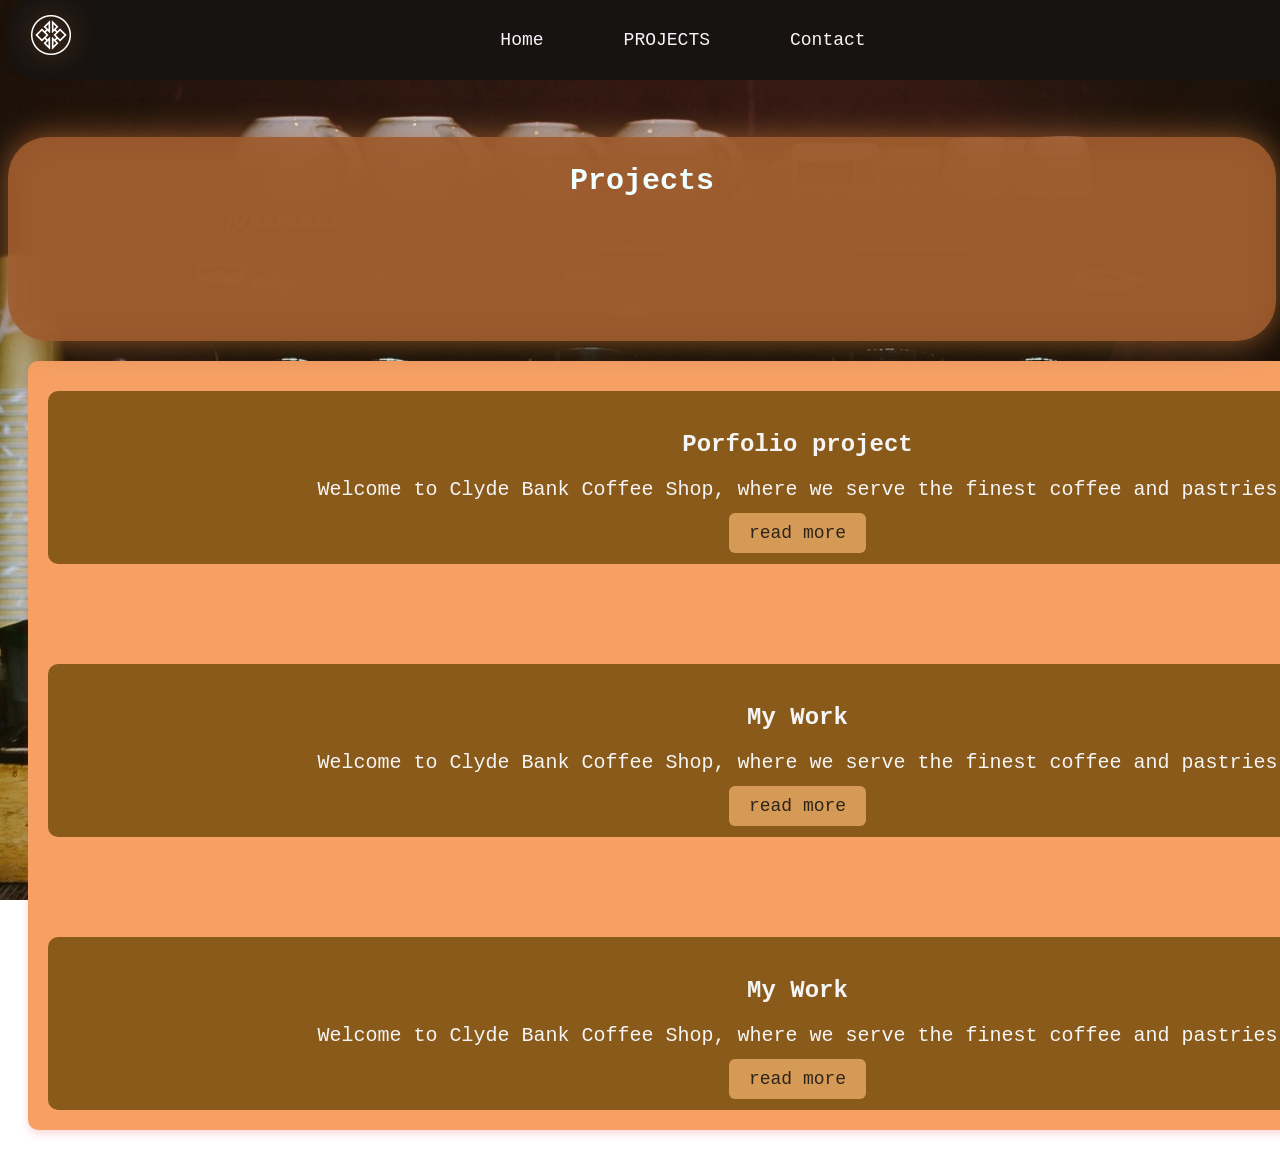
==== AboutUs.html @ e001871a "main" ====
<!Doctype html>
<html lang="en">

<head>
<meta charset ="utf-8 ">
<title>Projects</title>
<link rel = "stylesheet" href = "AboutUs.css">
<meta name ="viewport" content="width=device-width, initial-scale=1.0">
</head>
<body>

<div class ="container">

    <nav>
        <ul>
            <li><a href="Index.html">Home</a></li>            
            <li><a href="AboutUs.html">PROJECTS</a></li>               
            <li><a href="Contact.html">Contact</a></li>         
        </ul>
    </nav>
</div>

<a href="Index.html"><img src="images/logo.png" class="logo" alt="Clyde Bank Coffee Shop logo"></a>

<section class="right-side">
    
<h1>Projects</h1>


</section>
<article class ="card-1">
<div class ="content-card">
    <h2 class="card-heading">Porfolio project</h2>
    <p class="card-text">Welcome to Clyde Bank Coffee Shop, where we serve the finest coffee and pastries</p>
    <a href="#" class="card-btn">read more</a>
</div>
<div class ="content-card">
    <h2 class="card-heading">My Work</h2>
    <p class="card-text">Welcome to Clyde Bank Coffee Shop, where we serve the finest coffee and pastries</p>
    <a href="#" class="card-btn">read more</a>
</div>
<div class ="content-card">
    <h2 class="card-heading">My Work</h2>
    <p class="card-text">Welcome to Clyde Bank Coffee Shop, where we serve the finest coffee and pastries</p>
    <a href="#" class="card-btn">read more</a>
</div>
</article>



































































































</body>
</html>
---- AboutUs.css ----
:root {
    --coffee-dark: #171311;
    --coffee-dark-gray: #2b2826;
    --coffee-panel: rgba(23, 19, 17, 0.88);
    --coffee-light: #fff8ed;
    --coffee-muted: #dcc1a1;
    --coffee-accent-glow: #e1a45fde;
    --coffee-accent-dark: #9e5d2e;
    --content-width: 1100px;
}

body{
    background:url("images/background.jpg");
    background-size: cover;
    background-position: center;
    background-attachment: fixed;
    background-repeat: no-repeat;
    font-family: 'Courier New', Courier, monospace;
    font-size: 20px;   
}

.container {
    color: rgb(245, 241, 241);
    background-color: var(--coffee-dark);
    position: relative;
    top: 9px;
    padding-top: 13px;
    padding-bottom: 13px;
    padding-left: 23px;
    height: 30px;
    width: 100%;
    padding-bottom: 40px;
    padding-right: 23px;
    margin-top: -20px;
    text-align: center;
    list-style: none;
    text-decoration: none;
    border-radius: 30px;

}

a{
    color: rgb(252, 240, 250);
    text-decoration-line: none;
    justify-content: center;
    font-size: large;
}

a:hover{
    color:var(--coffee-accent-dark);
    filter: drop-shadow(1px 0 26px var(--coffee-accent-dark));
}

li{
    display: flex;
    justify-content: center;
    padding: 0;
    margin: 0;
    text-decoration: none;
}

ul{
    display: flex;
    justify-content: center;
    list-style: none;
    text-decoration: none;
    gap: 80px ;
}

/*right side customization for the welcome message*/
.right-side{
   background-color: color-mix(in srgb, var(--coffee-accent-dark), transparent 10% );
   border-radius: 40px;
   padding:2px;
   margin-top: 20px;
   margin-right: 10px;
   right:-10px;
   top: 0;
   z-index: 3;
   text-align: center;
   justify-content: center;
   align-items: center;
   color: azure;
   font-family: 'Courier New', Courier, monospace;
   font-size: 20px;
   top: 100px;
   filter: drop-shadow(0 0 16px var(--coffee-accent-dark));
   height: 200px;
   width: 100%;
   
   
}




.logo{
    position: relative;
    top: -56px;
    padding-top: -19px;
    padding-left: 23px;
    text-shadow: 23px 23px 1px black;
    filter: drop-shadow(0 0 16px var(--coffee-accent-dark));

  
}

/*card content styling*/
.card-1{
    display: grid;
    grid-template-columns: 2fr; /* Forces a single column layout */
    gap: 90px;  
    flex-direction: row; 
    width: 100%; 
    background-color:#f6a064;
    align-items: center;
    filter: drop-shadow(0 0 16px var(--coffee-accent-dark),transparent 20%);
    justify-content: center;
    transition: transform 0.3s ease-in-out, box-shadow 0.3s ease-in-out;
    font-family: 'Courier New', Courier, monospace;
    border-radius: 10px;
    box-shadow: 0 4px 8px rgba(234, 74, 74, 0.2);
    padding: 20px;
    margin: 20px;
    width: 1499px;
}
.content-card{
    background-color: rgb(138, 90, 27);
    border-radius: 10px;
    color: whitesmoke;
    padding: 20px;
    margin-top: 10px;
    text-align: center;
    filter: drop-shadow(0 0 16px var(--coffee-dark)transparent 40%);
    float: left;
                /* Spacing between the rows */
}

/*** Add a hover effect to the card */
.card-1:hover {
    transform: translateY(-5px);
    box-shadow: 0 8px 16px rgb(154, 108, 0);
}

/* Style the heading and text inside the card */
.card-heading {
    font-size: 24px;
    font-family: 'Courier New', Courier, monospace;
    margin-bottom: 10px;
}
.card-btn {
    background-color: var(--coffee-accent-glow);
    color: var(--coffee-panel);
    border: none;
    padding: 10px 20px;
    border-radius: 6px;
    cursor: pointer;
    transition: background-color 0.3s ease-in-out;
}
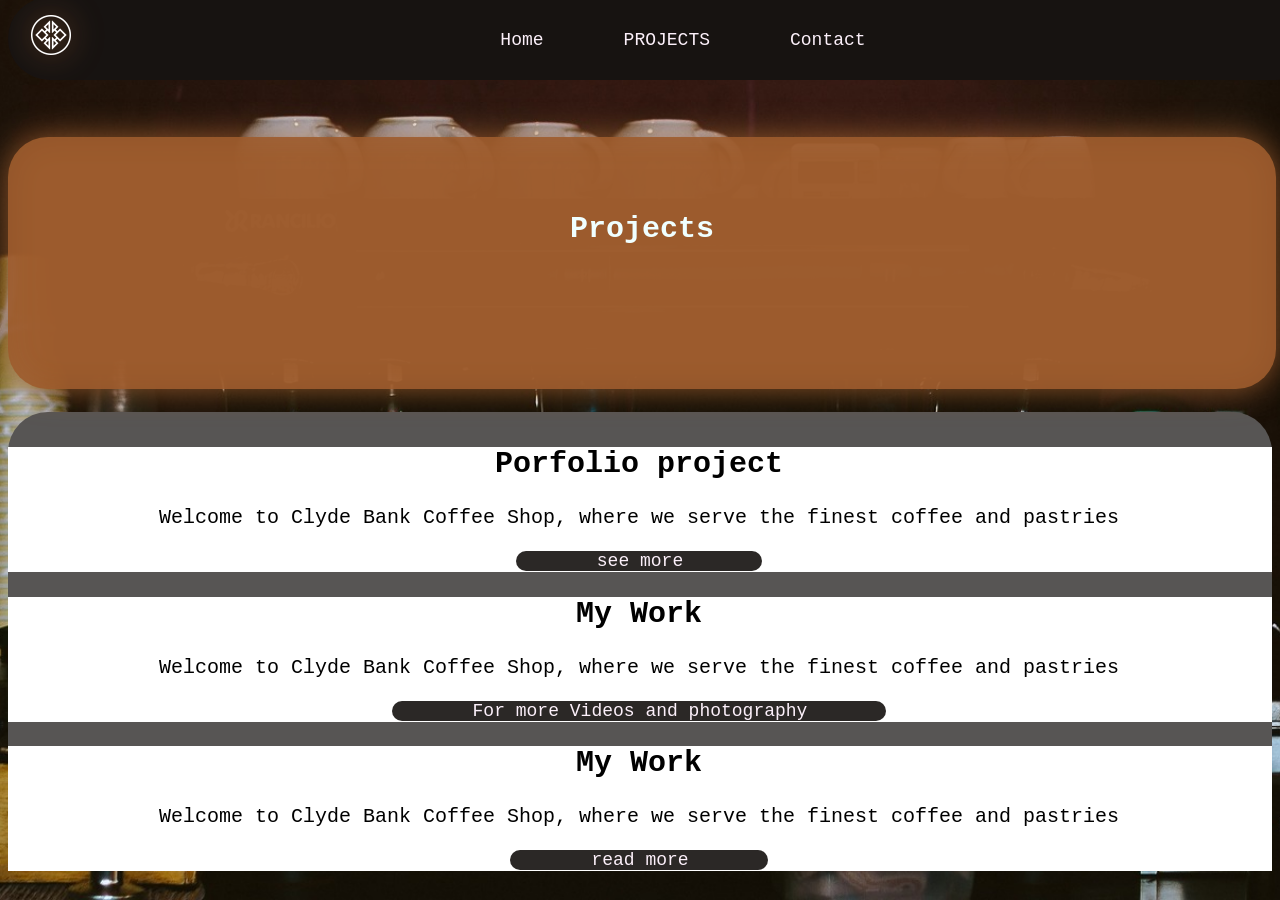
==== commit e22bcd1a: "main" ====
--- a/AboutUs.html
+++ b/AboutUs.html
@@ -28,18 +28,18 @@
 
 
 </section>
-<article class ="card-1">
-<div class ="content-card">
+<article class ="card-container">
+<div class="card-1">
     <h2 class="card-heading">Porfolio project</h2>
     <p class="card-text">Welcome to Clyde Bank Coffee Shop, where we serve the finest coffee and pastries</p>
-    <a href="#" class="card-btn">read more</a>
+    <a href="#" class="card-btn">see more</a>
 </div>
-<div class ="content-card">
+<div class = "card-2">
     <h2 class="card-heading">My Work</h2>
     <p class="card-text">Welcome to Clyde Bank Coffee Shop, where we serve the finest coffee and pastries</p>
-    <a href="#" class="card-btn">read more</a>
+    <a href="#" class="card-btn"> For more Videos and photography</a>
 </div>
-<div class ="content-card">
+<div class =" card-3">
     <h2 class="card-heading">My Work</h2>
     <p class="card-text">Welcome to Clyde Bank Coffee Shop, where we serve the finest coffee and pastries</p>
     <a href="#" class="card-btn">read more</a>
--- a/AboutUs.css
+++ b/AboutUs.css
@@ -6,6 +6,7 @@
     --coffee-muted: #dcc1a1;
     --coffee-accent-glow: #e1a45fde;
     --coffee-accent-dark: #9e5d2e;
+    --coffee-accent-red: rgb(250, 2, 2);
     --content-width: 1100px;
 }
 
@@ -35,7 +36,7 @@
     text-align: center;
     list-style: none;
     text-decoration: none;
-    border-radius: 30px;
+    border-radius: 50px;
 
 }
 
@@ -47,8 +48,10 @@
 }
 
 a:hover{
-    color:var(--coffee-accent-dark);
+    color:var(--coffee-accent-red);
     filter: drop-shadow(1px 0 26px var(--coffee-accent-dark));
+ 
+    
 }
 
 li{
@@ -81,11 +84,13 @@
    justify-content: center;
    align-items: center;
    color: azure;
+   padding-top: 50px;
    font-family: 'Courier New', Courier, monospace;
    font-size: 20px;
    top: 100px;
    filter: drop-shadow(0 0 16px var(--coffee-accent-dark));
    height: 200px;
+   gap: 60px;
    width: 100%;
    
    
@@ -106,205 +111,194 @@
 }
 
 /*card content styling*/
+
+.card-container{
+    background-color: #575554;
+    text-align: center;
+    justify-content: center;
+    align-items: center;
+    padding: auto;
+    margin: 0;
+    margin-top: 23px;
+    gap: 70px;
+    border-radius: 40px;
+    padding-top: 10px ;
+    height: 100%;
+}
+
+
+
+/*make the cards for each individual page */
 .card-1{
-    display: grid;
-    grid-template-columns: 2fr; /* Forces a single column layout */
-    gap: 90px;  
-    flex-direction: row; 
-    width: 100%; 
-    background-color:#f6a064;
-    align-items: center;
-    filter: drop-shadow(0 0 16px var(--coffee-accent-dark),transparent 20%);
-    justify-content: center;
-    transition: transform 0.3s ease-in-out, box-shadow 0.3s ease-in-out;
-    font-family: 'Courier New', Courier, monospace;
-    border-radius: 10px;
-    box-shadow: 0 4px 8px rgba(234, 74, 74, 0.2);
-    padding: 20px;
-    margin: 20px;
-    width: 1499px;
-}
-.content-card{
-    background-color: rgb(138, 90, 27);
-    border-radius: 10px;
-    color: whitesmoke;
-    padding: 20px;
-    margin-top: 10px;
-    text-align: center;
-    filter: drop-shadow(0 0 16px var(--coffee-dark)transparent 40%);
-    float: left;
-                /* Spacing between the rows */
-}
-
-/*** Add a hover effect to the card */
-.card-1:hover {
-    transform: translateY(-5px);
-    box-shadow: 0 8px 16px rgb(154, 108, 0);
-}
-
-/* Style the heading and text inside the card */
-.card-heading {
-    font-size: 24px;
-    font-family: 'Courier New', Courier, monospace;
-    margin-bottom: 10px;
-}
-.card-btn {
-    background-color: var(--coffee-accent-glow);
-    color: var(--coffee-panel);
-    border: none;
-    padding: 10px 20px;
-    border-radius: 6px;
-    cursor: pointer;
-    transition: background-color 0.3s ease-in-out;
-}
-
-
-
-
-
-
-
-
-
-
-
-
-
-
-
-
-
-
-
-
-
-
-
-
-
-
-
-
-
-
-
-
-
-
-
-
-
-
-
-
-
-
-
-
-
-
-
-
-
-
-
-
-
-
-
-
-
-
-
-
-
-
-
-
-
-
-
-
-
-
-
-
-
-
-
-
-
-
-
-
-
-
-
-
-
-
-
-
-
-
-
-
-
-
-
-
-
-
-
-
-
-
-
-
-
-
-
-
-
-
-
-
-
-
-
-
-
-
-
-
-
-
-
-
-
-
-
-
-
-
-
-
-
-
-
-
-
-
-
-
-
-
-
-
-
-
-
-
-
-
-
+    /*this is to edit the background of each individual card */
+    background-color: white;
+    padding: 0;
+    
+    padding-right: 81px;
+    padding-left: 79px;
+    height: 100%;
+    /*and this part of the each card is for the glow for border radius of the each card*/
+    
+
+
+
+}
+
+
+.card-2{
+    background-color: white;
+    padding: 0;
+    padding-right: 81px;
+    padding-left: 79px;
+    height: 100%;
+}
+
+.card-3{
+    background-color: white;
+    padding: 0;
+    padding-right: 81px;
+    padding-left: 79px;
+    height: 100%;
+}
+/*making the customized buttons for the links*/
+.card-btn{
+    background-color: #2b2826;
+    padding: 0;
+    padding-left: 81px; 
+    padding-right:79px;
+    border-radius: 40px;
+}
+
+
+
+
+
+
+
+
+
+
+
+
+
+
+
+
+
+
+
+
+
+
+
+
+
+
+
+
+
+
+
+
+
+
+
+
+
+
+
+
+
+
+
+
+
+
+
+
+
+
+
+
+
+
+
+
+
+
+
+
+
+
+
+
+
+
+
+
+
+
+
+
+
+
+
+
+
+
+
+
+
+
+
+
+
+
+
+
+
+
+
+
+
+
+
+
+
+
+
+
+
+
+
+
+
+
+
+
+
+
+
+
+
+
+
+
+
+
+
+
+
+
+
+
+
+
+
+
+
+
+
+
+
+
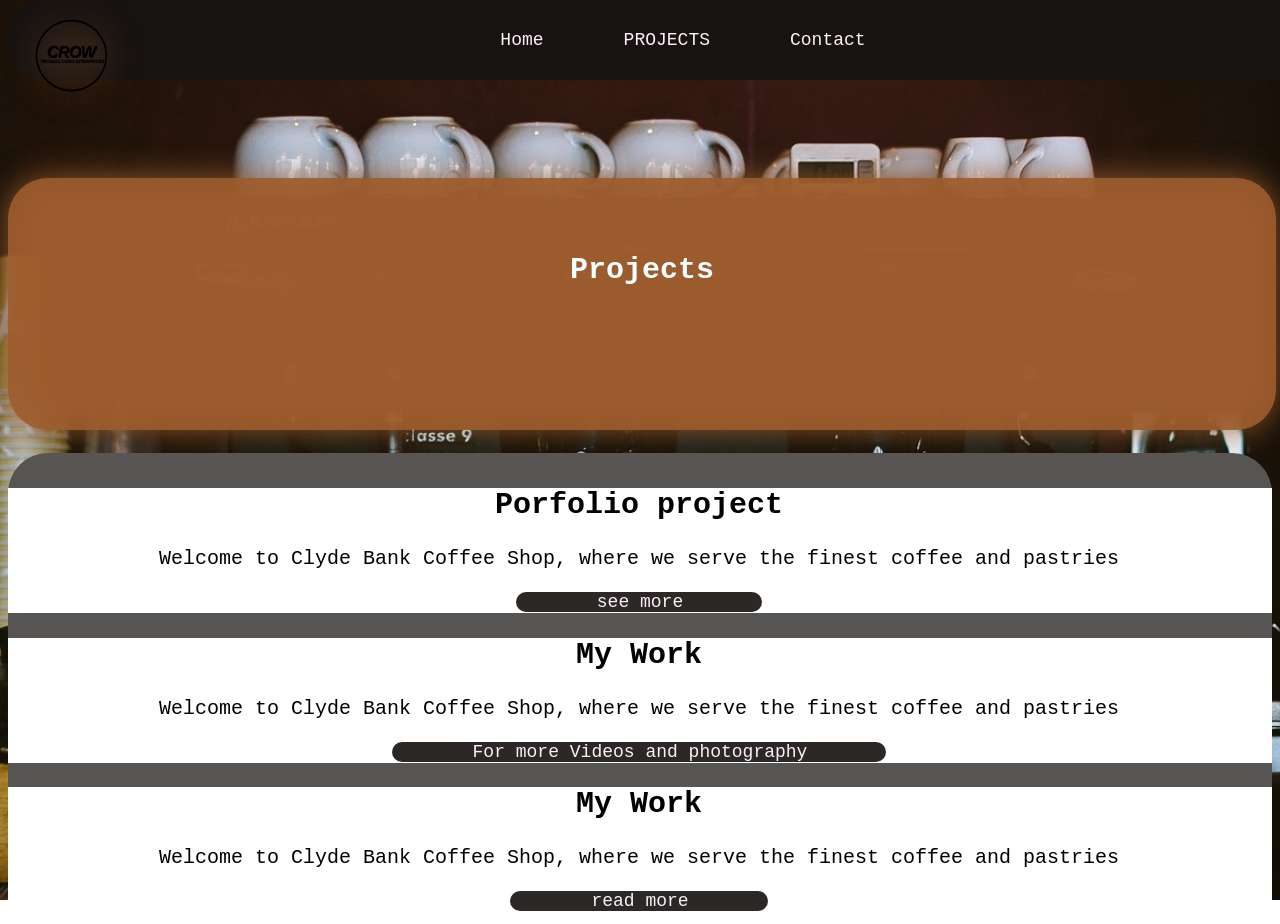
==== commit b0579d42: "all processed" ====
--- a/AboutUs.html
+++ b/AboutUs.html
@@ -3,6 +3,7 @@
 
 <head>
 <meta charset ="utf-8 ">
+<link rel="icon" type="image/x-icon" href="images/Untitled - September 06, 2026 at 23.56.02.jpeg">
 <title>Projects</title>
 <link rel = "stylesheet" href = "AboutUs.css">
 <meta name ="viewport" content="width=device-width, initial-scale=1.0">
@@ -20,7 +21,7 @@
     </nav>
 </div>
 
-<a href="Index.html"><img src="images/logo.png" class="logo" alt="Clyde Bank Coffee Shop logo"></a>
+<a href="Index.html"><img src="images/9ra2d01(1).svg" class="logo" alt="Clyde Bank Coffee Shop logo"></a>
 
 <section class="right-side">
     
--- a/AboutUs.css
+++ b/AboutUs.css
@@ -49,7 +49,7 @@
 
 a:hover{
     color:var(--coffee-accent-red);
-    filter: drop-shadow(1px 0 26px var(--coffee-accent-dark));
+    filter: brightness(100%)(1px 0 26px var(--coffee-accent-dark));
  
     
 }
@@ -103,9 +103,11 @@
     position: relative;
     top: -56px;
     padding-top: -19px;
+    width: 81px;
+    height: 81px;
     padding-left: 23px;
     text-shadow: 23px 23px 1px black;
-    filter: drop-shadow(0 0 16px var(--coffee-accent-dark));
+    filter: brightness(100%) drop-shadow(0 0 16px var(--coffee-accent-dark));
 
   
 }
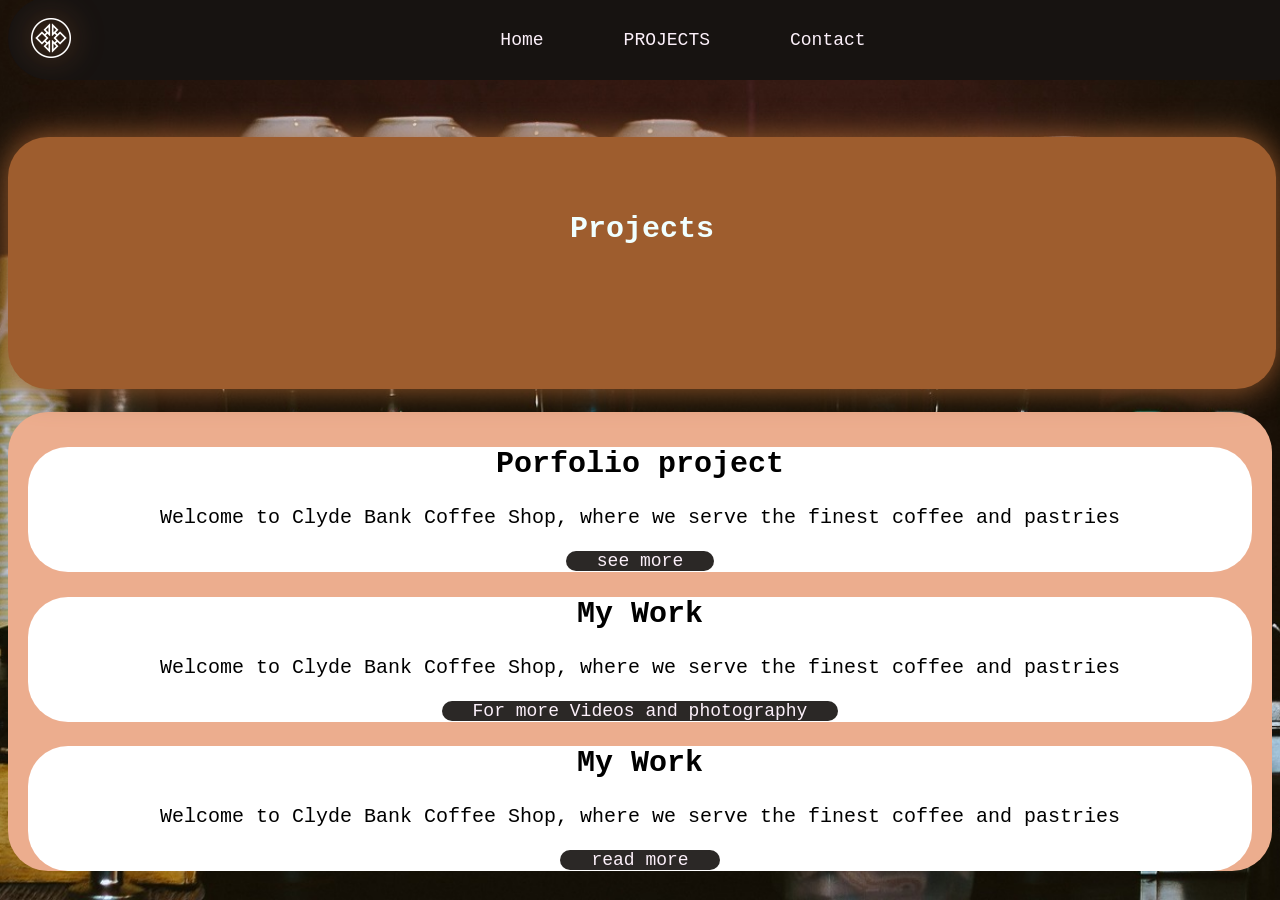
==== commit ef43e59d: "all" ====
--- a/AboutUs.html
+++ b/AboutUs.html
@@ -3,7 +3,7 @@
 
 <head>
 <meta charset ="utf-8 ">
-<link rel="icon" type="image/x-icon" href="images/Untitled - September 06, 2026 at 23.56.02.jpeg">
+<link rel="icon" type="image/x-icon" href="images/logo.png">
 <title>Projects</title>
 <link rel = "stylesheet" href = "AboutUs.css">
 <meta name ="viewport" content="width=device-width, initial-scale=1.0">
@@ -21,7 +21,7 @@
     </nav>
 </div>
 
-<a href="Index.html"><img src="images/9ra2d01(1).svg" class="logo" alt="Clyde Bank Coffee Shop logo"></a>
+<a href="Index.html"><img src="images/logo.png" class="logo" alt="Clyde Bank Coffee Shop logo"></a>
 
 <section class="right-side">
     
--- a/AboutUs.css
+++ b/AboutUs.css
@@ -11,7 +11,7 @@
 }
 
 body{
-    background:url("images/background.jpg");
+    background: url("images/background.jpg");
     background-size: cover;
     background-position: center;
     background-attachment: fixed;
@@ -72,7 +72,7 @@
 
 /*right side customization for the welcome message*/
 .right-side{
-   background-color: color-mix(in srgb, var(--coffee-accent-dark), transparent 10% );
+   background-color: var(--coffee-accent-dark);
    border-radius: 40px;
    padding:2px;
    margin-top: 20px;
@@ -101,10 +101,8 @@
 
 .logo{
     position: relative;
-    top: -56px;
+    top: -53px;
     padding-top: -19px;
-    width: 81px;
-    height: 81px;
     padding-left: 23px;
     text-shadow: 23px 23px 1px black;
     filter: brightness(100%) drop-shadow(0 0 16px var(--coffee-accent-dark));
@@ -115,7 +113,8 @@
 /*card content styling*/
 
 .card-container{
-    background-color: #575554;
+    background-color: #ecad8e;
+    background-size: linear-gradient(to right, #ecad8e, #f5e0d3);
     text-align: center;
     justify-content: center;
     align-items: center;
@@ -135,10 +134,12 @@
     /*this is to edit the background of each individual card */
     background-color: white;
     padding: 0;
-    
-    padding-right: 81px;
-    padding-left: 79px;
+    padding-right: 31px;
+    padding-left: 31px;
     height: 100%;
+    border-radius: 40px;
+    margin-left: 20px;
+    margin-right: 20px;
     /*and this part of the each card is for the glow for border radius of the each card*/
     
 
@@ -150,157 +151,163 @@
 .card-2{
     background-color: white;
     padding: 0;
-    padding-right: 81px;
-    padding-left: 79px;
+    padding-right: 31px;
+    padding-left: 31px;
+    margin-left: 20px;
+    margin-right: 20px;
     height: 100%;
+    border-radius: 40px;
 }
 
 .card-3{
     background-color: white;
     padding: 0;
-    padding-right: 81px;
-    padding-left: 79px;
+    padding-right: 31px;
+    padding-left: 31px;
+    margin-left: 20px;
+    margin-right: 20px;
     height: 100%;
+    border-radius: 40px;
 }
 /*making the customized buttons for the links*/
 .card-btn{
     background-color: #2b2826;
     padding: 0;
-    padding-left: 81px; 
-    padding-right:79px;
-    border-radius: 40px;
-}
-
-
-
-
-
-
-
-
-
-
-
-
-
-
-
-
-
-
-
-
-
-
-
-
-
-
-
-
-
-
-
-
-
-
-
-
-
-
-
-
-
-
-
-
-
-
-
-
-
-
-
-
-
-
-
-
-
-
-
-
-
-
-
-
-
-
-
-
-
-
-
-
-
-
-
-
-
-
-
-
-
-
-
-
-
-
-
-
-
-
-
-
-
-
-
-
-
-
-
-
-
-
-
-
-
-
-
-
-
-
-
-
-
-
-
-
-
-
-
-
-
-
-
-
-
-
-
-
-
-
-
-
-
-
+    padding-left: 31px; 
+    padding-right:31px;
+    border-radius: 40px;
+}
+
+
+
+
+
+
+
+
+
+
+
+
+
+
+
+
+
+
+
+
+
+
+
+
+
+
+
+
+
+
+
+
+
+
+
+
+
+
+
+
+
+
+
+
+
+
+
+
+
+
+
+
+
+
+
+
+
+
+
+
+
+
+
+
+
+
+
+
+
+
+
+
+
+
+
+
+
+
+
+
+
+
+
+
+
+
+
+
+
+
+
+
+
+
+
+
+
+
+
+
+
+
+
+
+
+
+
+
+
+
+
+
+
+
+
+
+
+
+
+
+
+
+
+
+
+
+
+
+
+
+
+
+
+
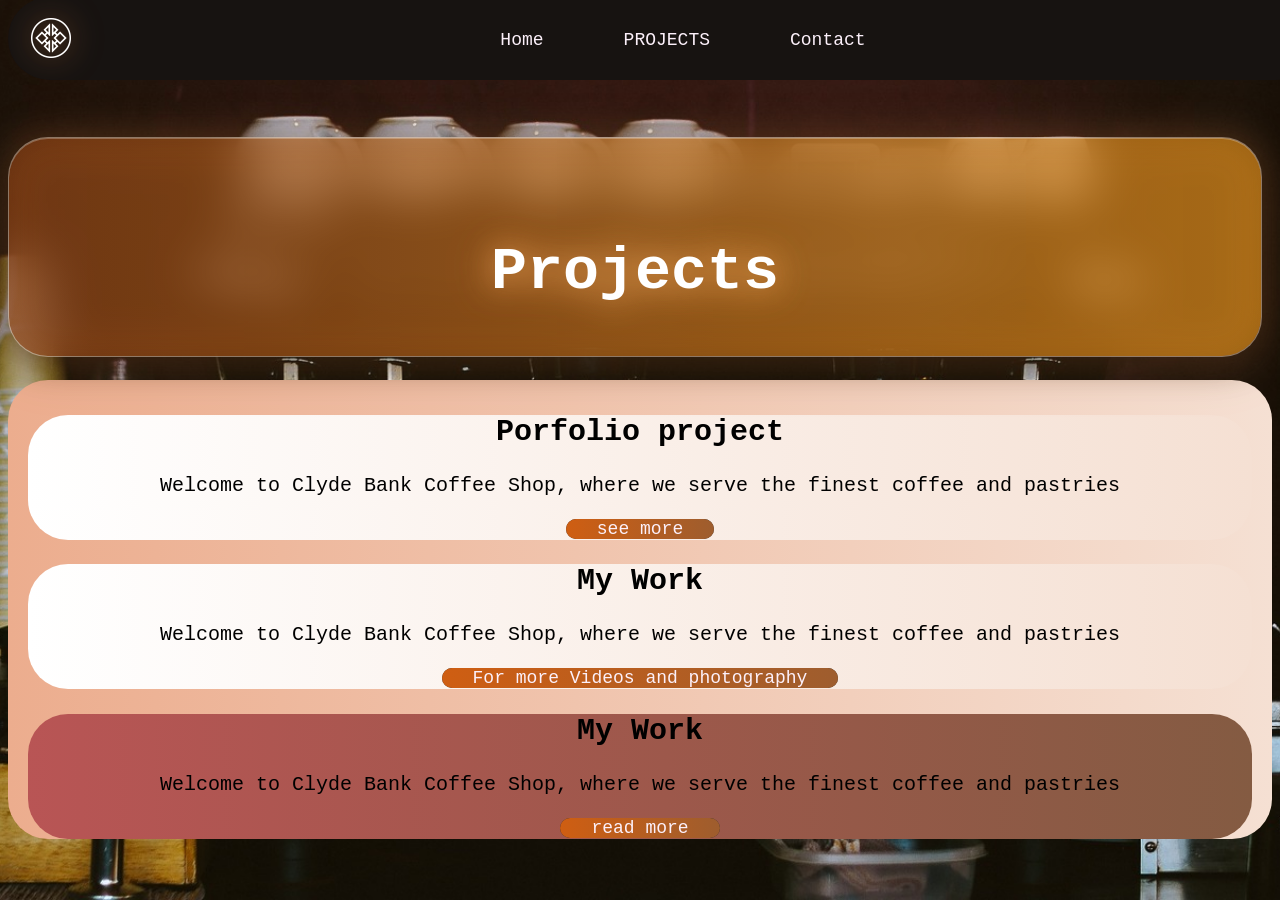
==== commit 2887daca: "miguel" ====
--- a/AboutUs.html
+++ b/AboutUs.html
@@ -25,7 +25,7 @@
 
 <section class="right-side">
     
-<h1>Projects</h1>
+<h1 class="card-heading-2">Projects</h1>
 
 
 </section>
--- a/AboutUs.css
+++ b/AboutUs.css
@@ -8,6 +8,17 @@
     --coffee-accent-dark: #9e5d2e;
     --coffee-accent-red: rgb(250, 2, 2);
     --content-width: 1100px;
+}
+
+@keyframes navFadeIn {
+    from {
+        opacity: 0;
+        transform: translateY(-8px);
+    }
+    to {
+        opacity: 1;
+        transform: translateY(0);
+    }
 }
 
 body{
@@ -37,7 +48,14 @@
     list-style: none;
     text-decoration: none;
     border-radius: 50px;
-
+    animation: navFadeIn 600ms ease-out both;
+
+}
+
+@media (prefers-reduced-motion: reduce) {
+    .container {
+        animation: none;
+    }
 }
 
 a{
@@ -70,30 +88,34 @@
     gap: 80px ;
 }
 
-/*right side customization for the welcome message*/
+/*right side customization for the welcome message - glass style*/
 .right-side{
-   background-color: var(--coffee-accent-dark);
+   position: relative;
+   display: flex;
+   flex-direction: column;
+   justify-content: center;
+   align-items: center;
+   gap: 12px;
+   box-sizing: border-box;
+   background-color: drop-shadow(0 0 16px var(--coffee-accent-dark));
+   background-image: linear-gradient(to right, rgba(144, 56, 5, 0.45), rgba(252, 161, 14, 0.482));
+   -webkit-backdrop-filter: blur(14px) saturate(160%);
+   backdrop-filter: blur(24px) saturate(16%);
+   -webkit-background-clip: padding-box;
+   background-clip: padding-box;
+   border: 1px solid rgba(255, 248, 237, 0.35);
    border-radius: 40px;
-   padding:2px;
-   margin-top: 20px;
-   margin-right: 10px;
-   right:-10px;
-   top: 0;
+   padding: 50px 20px 30px;
+   margin: 20px 10px 0 0;
+   width: auto;
+   min-height: 200px;
    z-index: 3;
    text-align: center;
-   justify-content: center;
-   align-items: center;
    color: azure;
-   padding-top: 50px;
    font-family: 'Courier New', Courier, monospace;
    font-size: 20px;
-   top: 100px;
-   filter: drop-shadow(0 0 16px var(--coffee-accent-dark));
-   height: 200px;
-   gap: 60px;
-   width: 100%;
-   
-   
+   box-shadow: 0 8px 32px rgba(0, 0, 0, 0.35), inset 0 1px 0 rgba(255, 255, 255, 0.25);
+   filter: brightness(100%) drop-shadow(0 0 16px var(--coffee-accent-dark));
 }
 
 
@@ -114,7 +136,7 @@
 
 .card-container{
     background-color: #ecad8e;
-    background-size: linear-gradient(to right, #ecad8e, #f5e0d3);
+    background-image: linear-gradient(to right, #ecad8e, #f5e0d3);
     text-align: center;
     justify-content: center;
     align-items: center;
@@ -133,6 +155,7 @@
 .card-1{
     /*this is to edit the background of each individual card */
     background-color: white;
+    background-image: linear-gradient(to right, #ffffff, #f5e0d3);
     padding: 0;
     padding-right: 31px;
     padding-left: 31px;
@@ -150,6 +173,7 @@
 
 .card-2{
     background-color: white;
+    background-image: linear-gradient(to right, #ffffff, #f5e0d3);
     padding: 0;
     padding-right: 31px;
     padding-left: 31px;
@@ -161,6 +185,7 @@
 
 .card-3{
     background-color: white;
+    background-image: linear-gradient(to right, #980707af, #845b42);
     padding: 0;
     padding-right: 31px;
     padding-left: 31px;
@@ -172,6 +197,7 @@
 /*making the customized buttons for the links*/
 .card-btn{
     background-color: #2b2826;
+    background-image: linear-gradient(to right, #cf5e12, var(--coffee-accent-dark));
     padding: 0;
     padding-left: 31px; 
     padding-right:31px;
@@ -185,129 +211,136 @@
 
 
 
-
-
-
-
-
-
-
-
-
-
-
-
-
-
-
-
-
-
-
-
-
-
-
-
-
-
-
-
-
-
-
-
-
-
-
-
-
-
-
-
-
-
-
-
-
-
-
-
-
-
-
-
-
-
-
-
-
-
-
-
-
-
-
-
-
-
-
-
-
-
-
-
-
-
-
-
-
-
-
-
-
-
-
-
-
-
-
-
-
-
-
-
-
-
-
-
-
-
-
-
-
-
-
-
-
-
-
-
-
-
-
-
-
-
-
-
-
-
-
-
-
-
-
-
-
-
+.card-heading-2{
+    font-size: 60px;
+    font-weight: bold;
+    border-radius: 40px;
+    color: white;
+    margin-bottom: 20px;
+    filter: drop-shadow(0 0 16px var(--coffee-accent-glow));
+}
+
+
+
+
+
+
+
+
+
+
+
+
+
+
+
+
+
+
+
+
+
+
+
+
+
+
+
+
+
+
+
+
+
+
+
+
+
+
+
+
+
+
+
+
+
+
+
+
+
+
+
+
+
+
+
+
+
+
+
+
+
+
+
+
+
+
+
+
+
+
+
+
+
+
+
+
+
+
+
+
+
+
+
+
+
+
+
+
+
+
+
+
+
+
+
+
+
+
+
+
+
+
+
+
+
+
+
+
+
+
+
+
+
+
+
+
+
+
+
+
+
+
+
+
+
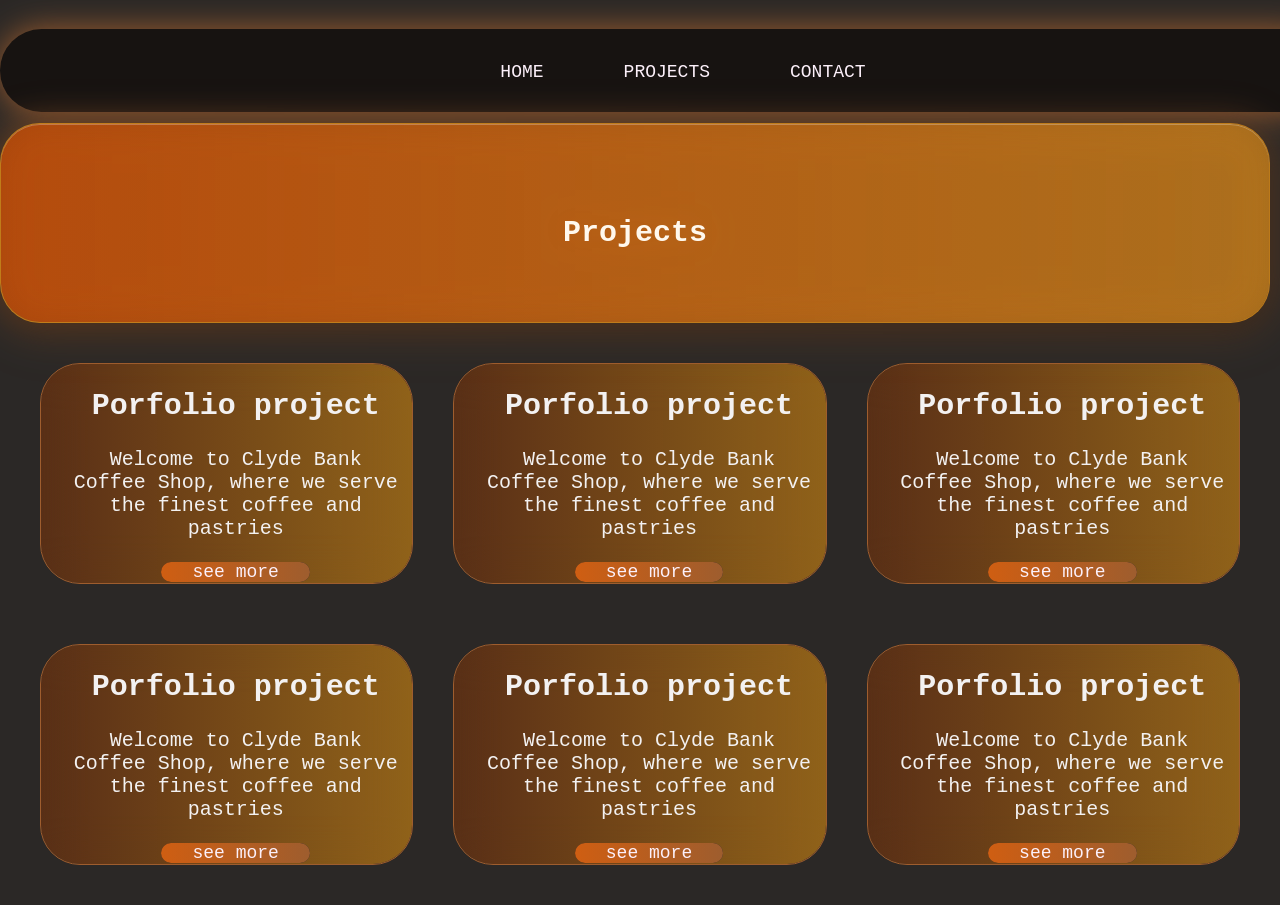
==== commit cefa210f: "main" ====
--- a/AboutUs.html
+++ b/AboutUs.html
@@ -14,36 +14,59 @@
 
     <nav>
         <ul>
-            <li><a href="Index.html">Home</a></li>            
+            <li><a href="Index.html">HOME</a></li>            
             <li><a href="AboutUs.html">PROJECTS</a></li>               
-            <li><a href="Contact.html">Contact</a></li>         
+            <li><a href="Contact.html">CONTACT</a></li>         
         </ul>
     </nav>
 </div>
 
-<a href="Index.html"><img src="images/logo.png" class="logo" alt="Clyde Bank Coffee Shop logo"></a>
+
 
 <section class="right-side">
     
-<h1 class="card-heading-2">Projects</h1>
+<h1 class="card-heading">Projects</h1>
 
 
 </section>
-<article class ="card-container">
-<div class="card-1">
+
+<article class="card-container">
+<div class="card-2">
     <h2 class="card-heading">Porfolio project</h2>
     <p class="card-text">Welcome to Clyde Bank Coffee Shop, where we serve the finest coffee and pastries</p>
     <a href="#" class="card-btn">see more</a>
 </div>
-<div class = "card-2">
-    <h2 class="card-heading">My Work</h2>
+<div class="card-2">
+    <h2 class="card-heading">Porfolio project</h2>
     <p class="card-text">Welcome to Clyde Bank Coffee Shop, where we serve the finest coffee and pastries</p>
-    <a href="#" class="card-btn"> For more Videos and photography</a>
+    <a href="#" class="card-btn">see more</a>
 </div>
-<div class =" card-3">
-    <h2 class="card-heading">My Work</h2>
+
+<div class="card-2">
+    <h2 class="card-heading">Porfolio project</h2>
     <p class="card-text">Welcome to Clyde Bank Coffee Shop, where we serve the finest coffee and pastries</p>
-    <a href="#" class="card-btn">read more</a>
+    <a href="#" class="card-btn">see more</a>
+</div>
+</article>
+
+
+
+<article class="card-container">
+<div class="card-2">
+    <h2 class="card-heading">Porfolio project</h2>
+    <p class="card-text">Welcome to Clyde Bank Coffee Shop, where we serve the finest coffee and pastries</p>
+    <a href="#" class="card-btn">see more</a>
+</div>
+<div class="card-2">
+    <h2 class="card-heading">Porfolio project</h2>
+    <p class="card-text">Welcome to Clyde Bank Coffee Shop, where we serve the finest coffee and pastries</p>
+    <a href="#" class="card-btn">see more</a>
+</div>
+
+<div class="card-2">
+    <h2 class="card-heading">Porfolio project</h2>
+    <p class="card-text">Welcome to Clyde Bank Coffee Shop, where we serve the finest coffee and pastries</p>
+    <a href="#" class="card-btn">see more</a>
 </div>
 </article>
 
@@ -140,10 +163,5 @@
 
 
 
-
-
-
-
-
 </body>
 </html>
--- a/AboutUs.css
+++ b/AboutUs.css
@@ -22,17 +22,19 @@
 }
 
 body{
-    background: url("images/background.jpg");
+    background-color: #2b2826;
     background-size: cover;
     background-position: center;
     background-attachment: fixed;
     background-repeat: no-repeat;
     font-family: 'Courier New', Courier, monospace;
-    font-size: 20px;   
-}
-
+    font-size: 20px;
+    height: 100%;
+    margin: 0;
+    padding: 0;
+}
 .container {
-    color: rgb(245, 241, 241);
+    color: rgb(0, 0, 0);
     background-color: var(--coffee-dark);
     position: relative;
     top: 9px;
@@ -41,9 +43,10 @@
     padding-left: 23px;
     height: 30px;
     width: 100%;
+    filter: brightness(100%) drop-shadow(0 0 16px var(--coffee-accent-dark));
     padding-bottom: 40px;
-    padding-right: 23px;
-    margin-top: -20px;
+    padding-right:  23px;
+    margin-top: 20px;
     text-align: center;
     list-style: none;
     text-decoration: none;
@@ -91,6 +94,7 @@
 /*right side customization for the welcome message - glass style*/
 .right-side{
    position: relative;
+   color: rgb(0, 0, 0);
    display: flex;
    flex-direction: column;
    justify-content: center;
@@ -98,12 +102,12 @@
    gap: 12px;
    box-sizing: border-box;
    background-color: drop-shadow(0 0 16px var(--coffee-accent-dark));
-   background-image: linear-gradient(to right, rgba(144, 56, 5, 0.45), rgba(252, 161, 14, 0.482));
+   background-image: linear-gradient(to right, rgba(195, 74, 4, 0.774), rgba(252, 161, 14, 0.482));
    -webkit-backdrop-filter: blur(14px) saturate(160%);
    backdrop-filter: blur(24px) saturate(16%);
    -webkit-background-clip: padding-box;
    background-clip: padding-box;
-   border: 1px solid rgba(255, 248, 237, 0.35);
+   border: 1px solid rgba(243, 157, 18, 0.63);
    border-radius: 40px;
    padding: 50px 20px 30px;
    margin: 20px 10px 0 0;
@@ -111,58 +115,50 @@
    min-height: 200px;
    z-index: 3;
    text-align: center;
-   color: azure;
+   color: var(--coffee-light);
    font-family: 'Courier New', Courier, monospace;
    font-size: 20px;
    box-shadow: 0 8px 32px rgba(0, 0, 0, 0.35), inset 0 1px 0 rgba(255, 255, 255, 0.25);
    filter: brightness(100%) drop-shadow(0 0 16px var(--coffee-accent-dark));
-}
-
-
-
-
-.logo{
-    position: relative;
-    top: -53px;
-    padding-top: -19px;
-    padding-left: 23px;
-    text-shadow: 23px 23px 1px black;
-    filter: brightness(100%) drop-shadow(0 0 16px var(--coffee-accent-dark));
-
-  
-}
+   height: 100%;
+}
+
+
+
 
 /*card content styling*/
 
 .card-container{
-    background-color: #ecad8e;
-    background-image: linear-gradient(to right, #ecad8e, #f5e0d3);
-    text-align: center;
+    display: flex;
+    flex-direction: row;
     justify-content: center;
     align-items: center;
-    padding: auto;
-    margin: 0;
-    margin-top: 23px;
-    gap: 70px;
-    border-radius: 40px;
-    padding-top: 10px ;
+    gap: 0px;
+    margin-top: 20px;
+    margin-bottom: 20px;
+    padding-left: 20px;
+    padding-right: 20px;
+    padding-top: 20px;
+    padding-bottom: 20px;
     height: 100%;
-}
-
+    width: auto;
+    background-color: blur(24px);
+}
 
 
 /*make the cards for each individual page */
 .card-1{
     /*this is to edit the background of each individual card */
-    background-color: white;
-    background-image: linear-gradient(to right, #ffffff, #f5e0d3);
+    background-color: rgb(242, 2, 2);
     padding: 0;
     padding-right: 31px;
+    text-align: center;
     padding-left: 31px;
     height: 100%;
     border-radius: 40px;
     margin-left: 20px;
     margin-right: 20px;
+    backdrop-filter: blur(24px) var(--coffee-accent-dark);
     /*and this part of the each card is for the glow for border radius of the each card*/
     
 
@@ -172,28 +168,28 @@
 
 
 .card-2{
-    background-color: white;
-    background-image: linear-gradient(to right, #ffffff, #f5e0d3);
-    padding: 0;
-    padding-right: 31px;
+    background-color: var(--coffee-accent-dark);
+    padding: 0;
+    padding-right: 13px;
+    text-align: center;
     padding-left: 31px;
     margin-left: 20px;
     margin-right: 20px;
+    color: #f3f1f1;
     height: 100%;
     border-radius: 40px;
-}
-
-.card-3{
-    background-color: white;
-    background-image: linear-gradient(to right, #980707af, #845b42);
-    padding: 0;
-    padding-right: 31px;
-    padding-left: 31px;
-    margin-left: 20px;
-    margin-right: 20px;
-    height: 100%;
-    border-radius: 40px;
-}
+    justify-content: center;
+    align-items: center;
+    background-color: drop-shadow(0 0 16px var(--coffee-accent-dark));
+    background-image: linear-gradient(to right, rgba(144, 56, 5, 0.45), rgba(252, 161, 14, 0.482));
+    -webkit-backdrop-filter: blur(14px) saturate(160%);
+    backdrop-filter: blur(24px) saturate(160%);
+    background-clip: padding-box;
+    box-sizing: border-box;
+    border: 1px solid #9e5d2e;
+}
+
+
 /*making the customized buttons for the links*/
 .card-btn{
     background-color: #2b2826;
@@ -203,13 +199,6 @@
     padding-right:31px;
     border-radius: 40px;
 }
-
-
-
-
-
-
-
 
 .card-heading-2{
     font-size: 60px;
@@ -217,130 +206,130 @@
     border-radius: 40px;
     color: white;
     margin-bottom: 20px;
-    filter: drop-shadow(0 0 16px var(--coffee-accent-glow));
-}
-
-
-
-
-
-
-
-
-
-
-
-
-
-
-
-
-
-
-
-
-
-
-
-
-
-
-
-
-
-
-
-
-
-
-
-
-
-
-
-
-
-
-
-
-
-
-
-
-
-
-
-
-
-
-
-
-
-
-
-
-
-
-
-
-
-
-
-
-
-
-
-
-
-
-
-
-
-
-
-
-
-
-
-
-
-
-
-
-
-
-
-
-
-
-
-
-
-
-
-
-
-
-
-
-
-
-
-
-
-
-
-
-
-
-
-
-
-
-
-
-
-
-
-
-
+    filter: drop-shadow(0 0 16px var(--coffee-accent-dark));
+}
+
+
+
+
+
+
+
+
+
+
+
+
+
+
+
+
+
+
+
+
+
+
+
+
+
+
+
+
+
+
+
+
+
+
+
+
+
+
+
+
+
+
+
+
+
+
+
+
+
+
+
+
+
+
+
+
+
+
+
+
+
+
+
+
+
+
+
+
+
+
+
+
+
+
+
+
+
+
+
+
+
+
+
+
+
+
+
+
+
+
+
+
+
+
+
+
+
+
+
+
+
+
+
+
+
+
+
+
+
+
+
+
+
+
+
+
+
+
+
+
+
+
+
+
+
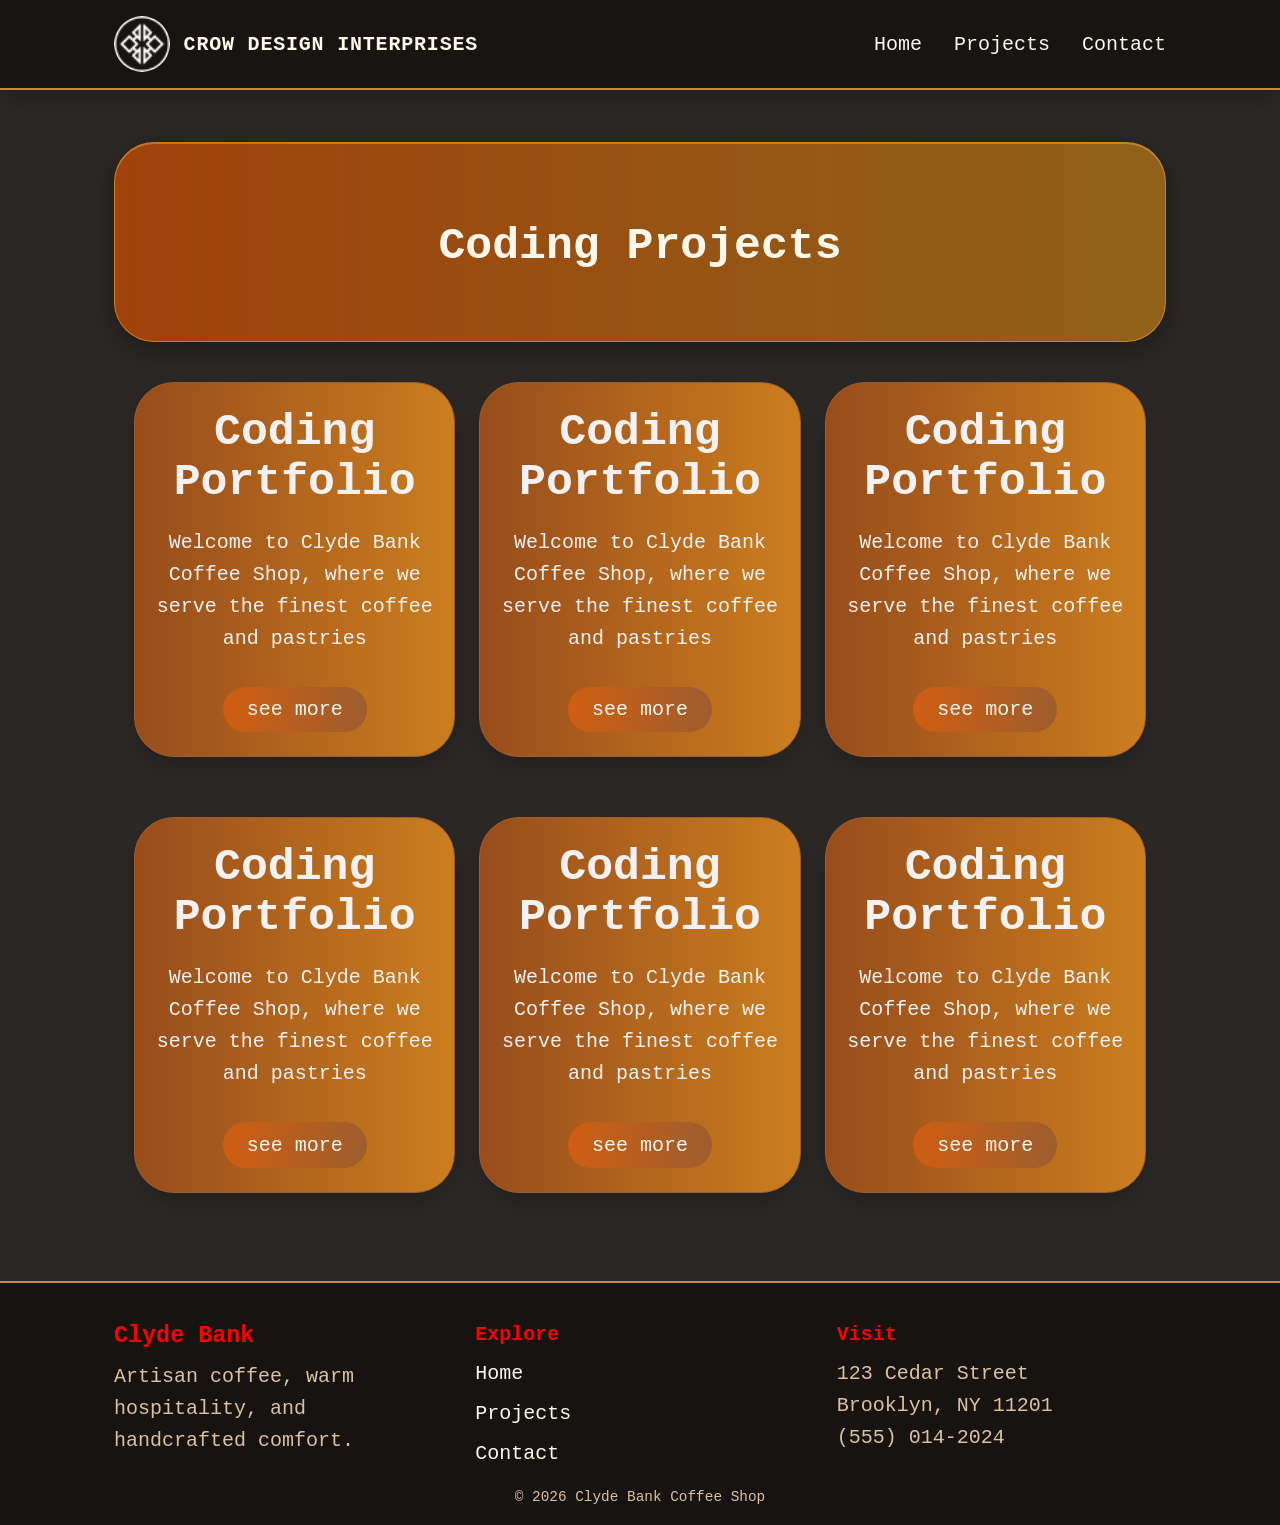
==== commit 62722837: "miguel" ====
--- a/AboutUs.html
+++ b/AboutUs.html
@@ -9,41 +9,45 @@
 <meta name ="viewport" content="width=device-width, initial-scale=1.0">
 </head>
 <body>
+    <header class="site-header">
+        <div class="header-inner">
+            <a class="brand" href="Index.html" aria-label="Clyde Bank Coffee Shop home">
+                <img src="images/logo.png" alt="Clyde Bank Coffee Shop logo">
+                <span>Crow Design Interprises</span>
+            </a>
 
-<div class ="container">
+            <nav class="main-nav" aria-label="Main navigation">
+                <ul>
+                    <li><a href="Index.html">Home</a></li>
+                    <li><a href="AboutUs.html">Projects</a></li>
+                    <li><a href="Contact.html">Contact</a></li>
+                </ul>
+            </nav>
+        </div>
+    </header>
 
-    <nav>
-        <ul>
-            <li><a href="Index.html">HOME</a></li>            
-            <li><a href="AboutUs.html">PROJECTS</a></li>               
-            <li><a href="Contact.html">CONTACT</a></li>         
-        </ul>
-    </nav>
-</div>
-
-
-
-<section class="right-side">
+    <main class="page-content">
+        <section class="right-side">
     
-<h1 class="card-heading">Projects</h1>
+<h1 class="card-heading">Coding Projects</h1>
 
 
 </section>
 
 <article class="card-container">
 <div class="card-2">
-    <h2 class="card-heading">Porfolio project</h2>
+    <h2 class="card-heading">Coding Portfolio</h2>
     <p class="card-text">Welcome to Clyde Bank Coffee Shop, where we serve the finest coffee and pastries</p>
     <a href="#" class="card-btn">see more</a>
 </div>
 <div class="card-2">
-    <h2 class="card-heading">Porfolio project</h2>
+    <h2 class="card-heading">Coding Portfolio</h2>
     <p class="card-text">Welcome to Clyde Bank Coffee Shop, where we serve the finest coffee and pastries</p>
     <a href="#" class="card-btn">see more</a>
 </div>
 
 <div class="card-2">
-    <h2 class="card-heading">Porfolio project</h2>
+    <h2 class="card-heading">Coding Portfolio</h2>
     <p class="card-text">Welcome to Clyde Bank Coffee Shop, where we serve the finest coffee and pastries</p>
     <a href="#" class="card-btn">see more</a>
 </div>
@@ -53,18 +57,18 @@
 
 <article class="card-container">
 <div class="card-2">
-    <h2 class="card-heading">Porfolio project</h2>
+    <h2 class="card-heading">Coding Portfolio</h2>
     <p class="card-text">Welcome to Clyde Bank Coffee Shop, where we serve the finest coffee and pastries</p>
     <a href="#" class="card-btn">see more</a>
 </div>
 <div class="card-2">
-    <h2 class="card-heading">Porfolio project</h2>
+    <h2 class="card-heading">Coding Portfolio</h2>
     <p class="card-text">Welcome to Clyde Bank Coffee Shop, where we serve the finest coffee and pastries</p>
     <a href="#" class="card-btn">see more</a>
 </div>
 
 <div class="card-2">
-    <h2 class="card-heading">Porfolio project</h2>
+    <h2 class="card-heading">Coding Portfolio</h2>
     <p class="card-text">Welcome to Clyde Bank Coffee Shop, where we serve the finest coffee and pastries</p>
     <a href="#" class="card-btn">see more</a>
 </div>
@@ -163,5 +167,30 @@
 
 
 
+    </main>
+
+    <footer class="site-footer">
+        <div class="footer-inner">
+            <div>
+                <h3>Clyde Bank</h3>
+                <p>Artisan coffee, warm hospitality, and handcrafted comfort.</p>
+            </div>
+
+            <div>
+                <h4>Explore</h4>
+                <ul>
+                    <li><a href="Index.html">Home</a></li>
+                    <li><a href="AboutUs.html">Projects</a></li>
+                    <li><a href="Contact.html">Contact</a></li>
+                </ul>
+            </div>
+
+            <div>
+                <h4>Visit</h4>
+                <p>123 Cedar Street<br>Brooklyn, NY 11201<br>(555) 014-2024</p>
+            </div>
+        </div>
+        <p class="copyright">© 2026 Clyde Bank Coffee Shop</p>
+    </footer>
 </body>
 </html>
--- a/AboutUs.css
+++ b/AboutUs.css
@@ -10,18 +10,15 @@
     --content-width: 1100px;
 }
 
-@keyframes navFadeIn {
-    from {
-        opacity: 0;
-        transform: translateY(-8px);
-    }
-    to {
-        opacity: 1;
-        transform: translateY(0);
-    }
-}
-
-body{
+* {
+    box-sizing: border-box;
+}
+
+html {
+    scroll-behavior: smooth;
+}
+
+body {
     background-color: #2b2826;
     background-size: cover;
     background-position: center;
@@ -29,307 +26,245 @@
     background-repeat: no-repeat;
     font-family: 'Courier New', Courier, monospace;
     font-size: 20px;
-    height: 100%;
+    min-height: 100vh;
     margin: 0;
     padding: 0;
-}
-.container {
-    color: rgb(0, 0, 0);
-    background-color: var(--coffee-dark);
+    display: flex;
+    flex-direction: column;
+    color: var(--coffee-light);
+}
+
+img {
+    max-width: 100%;
+    display: block;
+}
+
+.site-header {
+    background: rgba(23, 19, 17, 0.96);
+    border-bottom: 2px solid rgba(241, 166, 84, 0.8);
+    box-shadow: 0 10px 25px rgba(0, 0, 0, 0.22);
+}
+
+.header-inner,
+.footer-inner {
+    max-width: 1100px;
+    margin: 0 auto;
+    padding: 1rem 1.5rem;
+}
+
+.header-inner {
+    display: flex;
+    align-items: center;
+    justify-content: space-between;
+    gap: 1rem;
+}
+
+.brand {
+    display: inline-flex;
+    align-items: center;
+    gap: 0.85rem;
+    color: var(--coffee-light);
+    font-weight: 700;
+    letter-spacing: 0.04em;
+    text-transform: uppercase;
+    text-decoration: none;
+}
+
+.brand img {
+    width: 56px;
+    height: 56px;
+    border-radius: 50%;
+}
+
+.main-nav ul,
+.site-footer ul {
+    display: flex;
+    align-items: center;
+    gap: 2rem;
+    list-style: none;
+    margin: 0;
+    padding: 0;
+}
+
+.main-nav a,
+.site-footer a {
+    color: var(--coffee-light);
+    text-decoration: none;
+    transition: color 0.2s ease, opacity 0.2s ease;
+}
+
+.main-nav a:hover,
+.site-footer a:hover {
+    color: var(--coffee-accent-red);
+}
+
+.page-content {
+    flex: 1;
+    max-width: 1100px;
+    width: 100%;
+    margin: 0 auto;
+    padding: 2rem 1.5rem 3rem;
+}
+
+.right-side {
     position: relative;
-    top: 9px;
-    padding-top: 13px;
-    padding-bottom: 13px;
-    padding-left: 23px;
-    height: 30px;
-    width: 100%;
-    filter: brightness(100%) drop-shadow(0 0 16px var(--coffee-accent-dark));
-    padding-bottom: 40px;
-    padding-right:  23px;
-    margin-top: 20px;
+    display: flex;
+    flex-direction: column;
+    justify-content: center;
+    align-items: center;
+    gap: 12px;
+    box-sizing: border-box;
+    background-image: linear-gradient(to right, rgba(195, 74, 4, 0.774), rgba(252, 161, 14, 0.482));
+    border: 1px solid rgba(243, 157, 18, 0.63);
+    border-radius: 40px;
+    padding: 50px 20px 30px;
+    margin: 20px 0 0;
+    width: auto;
+    min-height: 200px;
     text-align: center;
-    list-style: none;
-    text-decoration: none;
-    border-radius: 50px;
-    animation: navFadeIn 600ms ease-out both;
-
-}
-
-@media (prefers-reduced-motion: reduce) {
-    .container {
-        animation: none;
-    }
-}
-
-a{
-    color: rgb(252, 240, 250);
-    text-decoration-line: none;
-    justify-content: center;
-    font-size: large;
-}
-
-a:hover{
-    color:var(--coffee-accent-red);
-    filter: brightness(100%)(1px 0 26px var(--coffee-accent-dark));
- 
-    
-}
-
-li{
-    display: flex;
-    justify-content: center;
-    padding: 0;
-    margin: 0;
-    text-decoration: none;
-}
-
-ul{
-    display: flex;
-    justify-content: center;
-    list-style: none;
-    text-decoration: none;
-    gap: 80px ;
-}
-
-/*right side customization for the welcome message - glass style*/
-.right-side{
-   position: relative;
-   color: rgb(0, 0, 0);
-   display: flex;
-   flex-direction: column;
-   justify-content: center;
-   align-items: center;
-   gap: 12px;
-   box-sizing: border-box;
-   background-color: drop-shadow(0 0 16px var(--coffee-accent-dark));
-   background-image: linear-gradient(to right, rgba(195, 74, 4, 0.774), rgba(252, 161, 14, 0.482));
-   -webkit-backdrop-filter: blur(14px) saturate(160%);
-   backdrop-filter: blur(24px) saturate(16%);
-   -webkit-background-clip: padding-box;
-   background-clip: padding-box;
-   border: 1px solid rgba(243, 157, 18, 0.63);
-   border-radius: 40px;
-   padding: 50px 20px 30px;
-   margin: 20px 10px 0 0;
-   width: auto;
-   min-height: 200px;
-   z-index: 3;
-   text-align: center;
-   color: var(--coffee-light);
-   font-family: 'Courier New', Courier, monospace;
-   font-size: 20px;
-   box-shadow: 0 8px 32px rgba(0, 0, 0, 0.35), inset 0 1px 0 rgba(255, 255, 255, 0.25);
-   filter: brightness(100%) drop-shadow(0 0 16px var(--coffee-accent-dark));
-   height: 100%;
-}
-
-
-
-
-/*card content styling*/
-
-.card-container{
+    color: var(--coffee-light);
+    font-family: 'Courier New', Courier, monospace;
+    font-size: 20px;
+    box-shadow: 0 8px 32px rgba(0, 0, 0, 0.35), inset 0 1px 0 rgba(255, 255, 255, 0.25);
+}
+
+.card-container {
     display: flex;
     flex-direction: row;
     justify-content: center;
-    align-items: center;
-    gap: 0px;
+    align-items: stretch;
+    gap: 1.5rem;
     margin-top: 20px;
     margin-bottom: 20px;
-    padding-left: 20px;
-    padding-right: 20px;
-    padding-top: 20px;
-    padding-bottom: 20px;
-    height: 100%;
+    padding: 20px;
     width: auto;
-    background-color: blur(24px);
-}
-
-
-/*make the cards for each individual page */
-.card-1{
-    /*this is to edit the background of each individual card */
-    background-color: rgb(242, 2, 2);
-    padding: 0;
-    padding-right: 31px;
+}
+
+.card-2 {
+    flex: 1;
+    min-width: 200px;
+    background-color: var(--coffee-accent-dark);
+    padding: 1.5rem 1.25rem;
     text-align: center;
-    padding-left: 31px;
-    height: 100%;
-    border-radius: 40px;
-    margin-left: 20px;
-    margin-right: 20px;
-    backdrop-filter: blur(24px) var(--coffee-accent-dark);
-    /*and this part of the each card is for the glow for border radius of the each card*/
-    
-
-
-
-}
-
-
-.card-2{
-    background-color: var(--coffee-accent-dark);
-    padding: 0;
-    padding-right: 13px;
-    text-align: center;
-    padding-left: 31px;
-    margin-left: 20px;
-    margin-right: 20px;
     color: #f3f1f1;
-    height: 100%;
     border-radius: 40px;
     justify-content: center;
     align-items: center;
-    background-color: drop-shadow(0 0 16px var(--coffee-accent-dark));
     background-image: linear-gradient(to right, rgba(144, 56, 5, 0.45), rgba(252, 161, 14, 0.482));
-    -webkit-backdrop-filter: blur(14px) saturate(160%);
-    backdrop-filter: blur(24px) saturate(160%);
-    background-clip: padding-box;
-    box-sizing: border-box;
     border: 1px solid #9e5d2e;
-}
-
-
-/*making the customized buttons for the links*/
-.card-btn{
+    box-shadow: 0 12px 24px rgba(0, 0, 0, 0.18);
+}
+
+.card-btn {
+    display: inline-block;
+    margin-top: 0.75rem;
     background-color: #2b2826;
     background-image: linear-gradient(to right, #cf5e12, var(--coffee-accent-dark));
-    padding: 0;
-    padding-left: 31px; 
-    padding-right:31px;
+    padding: 0.7rem 1.5rem;
     border-radius: 40px;
-}
-
-.card-heading-2{
-    font-size: 60px;
-    font-weight: bold;
-    border-radius: 40px;
-    color: white;
-    margin-bottom: 20px;
-    filter: drop-shadow(0 0 16px var(--coffee-accent-dark));
-}
-
-
-
-
-
-
-
-
-
-
-
-
-
-
-
-
-
-
-
-
-
-
-
-
-
-
-
-
-
-
-
-
-
-
-
-
-
-
-
-
-
-
-
-
-
-
-
-
-
-
-
-
-
-
-
-
-
-
-
-
-
-
-
-
-
-
-
-
-
-
-
-
-
-
-
-
-
-
-
-
-
-
-
-
-
-
-
-
-
-
-
-
-
-
-
-
-
-
-
-
-
-
-
-
-
-
-
-
-
-
-
-
-
-
-
-
-
-
-
-
-
-
-
-
-
+    color: var(--coffee-light);
+    text-decoration: none;
+}
+
+.card-heading {
+    font-size: clamp(1.8rem, 4vw, 2.8rem);
+    margin: 0 0 0.75rem;
+}
+
+.card-text {
+    line-height: 1.6;
+}
+
+.site-footer {
+    background: rgba(23, 19, 17, 0.98);
+    border-top: 2px solid rgba(241, 166, 84, 0.8);
+    padding: 1.5rem 0 1rem;
+}
+
+.footer-inner {
+    display: grid;
+    grid-template-columns: repeat(3, minmax(0, 1fr));
+    gap: 2rem;
+}
+
+.site-footer h3,
+.site-footer h4 {
+    margin-top: 0;
+    margin-bottom: 0.75rem;
+    color: var(--coffee-accent-red);
+}
+
+.site-footer p,
+.site-footer li {
+    margin: 0;
+    color: var(--coffee-muted);
+    line-height: 1.6;
+}
+
+.site-footer ul {
+    flex-direction: column;
+    align-items: flex-start;
+    gap: 0.5rem;
+}
+
+.copyright {
+    text-align: center;
+    color: var(--coffee-muted);
+    margin-top: 1.5rem;
+    font-size: 0.9rem;
+}
+
+@media (max-width: 700px) {
+    .header-inner {
+        flex-direction: column;
+        text-align: center;
+    }
+
+    .main-nav ul {
+        flex-wrap: wrap;
+        justify-content: center;
+    }
+
+    .card-container {
+        flex-direction: column;
+    }
+
+    .footer-inner {
+        grid-template-columns: 1fr;
+        text-align: center;
+    }
+
+    .site-footer ul {
+        align-items: center;
+    }
+}
+
+
+
+
+
+
+
+
+
+
+
+
+
+
+
+
+
+
+
+
+
+
+
+
+
+
+
+
+
+
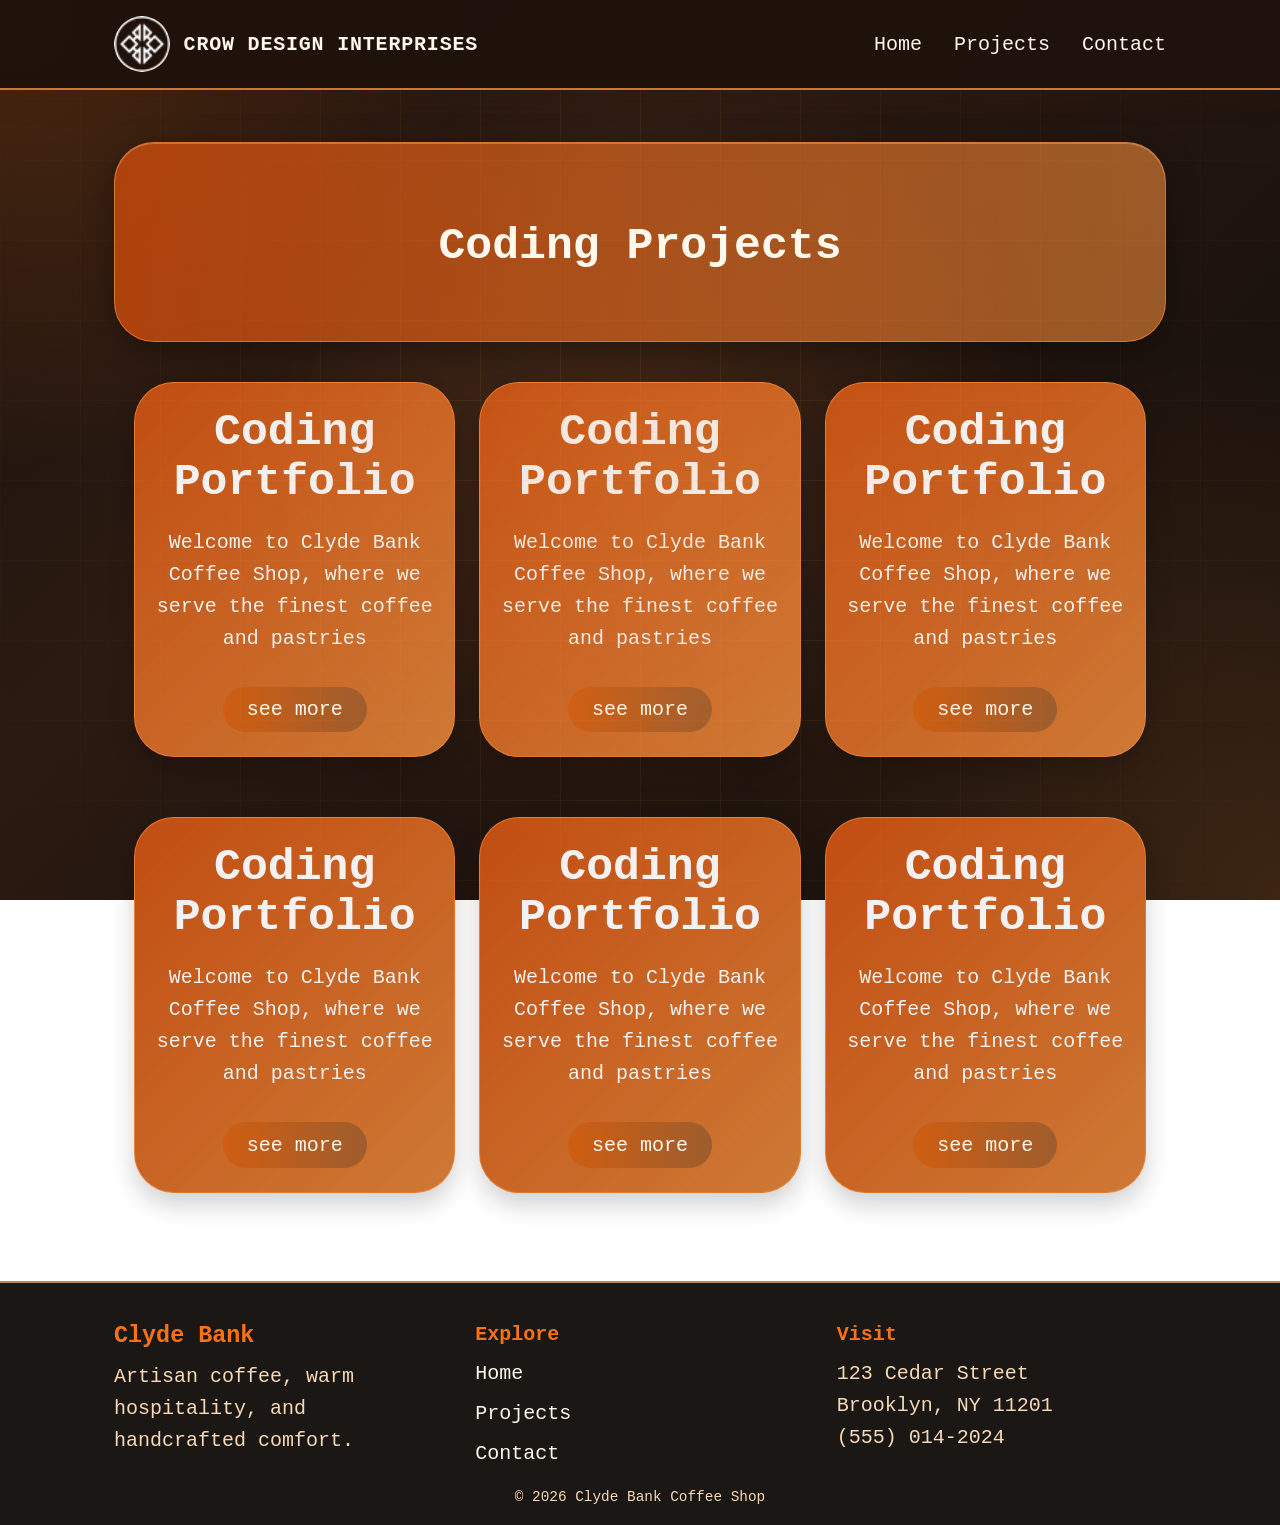
==== commit 6bba1f15: "miguel" ====
--- a/AboutUs.html
+++ b/AboutUs.html
@@ -16,7 +16,13 @@
                 <span>Crow Design Interprises</span>
             </a>
 
-            <nav class="main-nav" aria-label="Main navigation">
+            <button class="nav-toggle" type="button" aria-label="Toggle navigation" aria-expanded="false" aria-controls="site-nav">
+                <span></span>
+                <span></span>
+                <span></span>
+            </button>
+
+            <nav class="main-nav" id="site-nav" aria-label="Main navigation">
                 <ul>
                     <li><a href="Index.html">Home</a></li>
                     <li><a href="AboutUs.html">Projects</a></li>
@@ -192,5 +198,26 @@
         </div>
         <p class="copyright">© 2026 Clyde Bank Coffee Shop</p>
     </footer>
+
+    <script>
+        const navToggle = document.querySelector('.nav-toggle');
+        const mainNav = document.querySelector('.main-nav');
+
+        if (navToggle && mainNav) {
+            navToggle.addEventListener('click', () => {
+                const isOpen = mainNav.classList.toggle('is-open');
+                navToggle.classList.toggle('is-active', isOpen);
+                navToggle.setAttribute('aria-expanded', String(isOpen));
+            });
+
+            mainNav.querySelectorAll('a').forEach((link) => {
+                link.addEventListener('click', () => {
+                    mainNav.classList.remove('is-open');
+                    navToggle.classList.remove('is-active');
+                    navToggle.setAttribute('aria-expanded', 'false');
+                });
+            });
+        }
+    </script>
 </body>
 </html>
--- a/AboutUs.css
+++ b/AboutUs.css
@@ -1,12 +1,12 @@
 :root {
-    --coffee-dark: #171311;
+    --coffee-dark: #1a120d;
     --coffee-dark-gray: #2b2826;
-    --coffee-panel: rgba(23, 19, 17, 0.88);
+    --coffee-panel: rgba(32, 18, 12, 0.88);
     --coffee-light: #fff8ed;
-    --coffee-muted: #dcc1a1;
-    --coffee-accent-glow: #e1a45fde;
+    --coffee-muted: #f7d9b6;
+    --coffee-accent-glow: rgba(251, 146, 60, 0.9);
     --coffee-accent-dark: #9e5d2e;
-    --coffee-accent-red: rgb(250, 2, 2);
+    --coffee-accent-red: #f97316;
     --content-width: 1100px;
 }
 
@@ -19,7 +19,10 @@
 }
 
 body {
-    background-color: #2b2826;
+    background:
+        radial-gradient(circle at top left, rgba(249, 115, 22, 0.22), transparent 30%),
+        radial-gradient(circle at bottom right, rgba(251, 146, 60, 0.18), transparent 35%),
+        linear-gradient(135deg, #1a120d 0%, #2b1a12 35%, #120d0a 100%);
     background-size: cover;
     background-position: center;
     background-attachment: fixed;
@@ -32,6 +35,32 @@
     display: flex;
     flex-direction: column;
     color: var(--coffee-light);
+    position: relative;
+}
+
+body::before {
+    content: "";
+    position: fixed;
+    inset: 0;
+    pointer-events: none;
+    background:
+        linear-gradient(rgba(251, 146, 60, 0.08) 1px, transparent 1px),
+        linear-gradient(90deg, rgba(251, 146, 60, 0.08) 1px, transparent 1px),
+        radial-gradient(circle at center, rgba(251, 146, 60, 0.12), transparent 55%);
+    background-size: 80px 80px, 80px 80px, 100% 100%;
+    mask-image: radial-gradient(circle at center, black 35%, transparent 100%);
+    animation: driftLines 16s ease-in-out infinite alternate;
+}
+
+@keyframes driftLines {
+    0% {
+        transform: scale(1) translate3d(0, 0, 0);
+        opacity: 0.5;
+    }
+    100% {
+        transform: scale(1.08) translate3d(10px, -12px, 0);
+        opacity: 0.9;
+    }
 }
 
 img {
@@ -40,9 +69,12 @@
 }
 
 .site-header {
-    background: rgba(23, 19, 17, 0.96);
-    border-bottom: 2px solid rgba(241, 166, 84, 0.8);
-    box-shadow: 0 10px 25px rgba(0, 0, 0, 0.22);
+    background: rgba(32, 18, 12, 0.96);
+    border-bottom: 2px solid rgba(251, 146, 60, 0.8);
+    box-shadow: 0 10px 25px rgba(66, 30, 10, 0.2);
+    position: sticky;
+    top: 0;
+    z-index: 10;
 }
 
 .header-inner,
@@ -60,6 +92,7 @@
 }
 
 .brand {
+    position: relative;
     display: inline-flex;
     align-items: center;
     gap: 0.85rem;
@@ -68,12 +101,61 @@
     letter-spacing: 0.04em;
     text-transform: uppercase;
     text-decoration: none;
+    transition: transform 0.25s ease, opacity 0.25s ease;
+}
+
+.brand::before,
+.brand::after {
+    content: "";
+    position: absolute;
+    background: linear-gradient(90deg, transparent, rgba(251, 146, 60, 0.92), transparent);
+    opacity: 0;
+    transition: opacity 0.25s ease, transform 0.3s ease;
+}
+
+.brand::before {
+    left: -1.25rem;
+    right: -1.25rem;
+    top: 50%;
+    height: 1px;
+    transform: scaleX(0.25);
+    transform-origin: left center;
+}
+
+.brand::after {
+    left: 50%;
+    top: -0.9rem;
+    bottom: -0.9rem;
+    width: 1px;
+    transform: scaleY(0.25);
+    transform-origin: top center;
+}
+
+.brand:hover,
+.brand:focus-visible {
+    transform: translateY(-2px);
+    opacity: 0.9;
+}
+
+.brand:hover::before,
+.brand:hover::after,
+.brand:focus-visible::before,
+.brand:focus-visible::after {
+    opacity: 1;
+    transform: scaleX(1) scaleY(1);
 }
 
 .brand img {
     width: 56px;
     height: 56px;
     border-radius: 50%;
+    transition: transform 0.35s ease, filter 0.35s ease;
+}
+
+.brand:hover img,
+.brand:focus-visible img {
+    transform: rotate(10deg) scale(1.08);
+    filter: drop-shadow(0 0 12px rgba(251, 146, 60, 0.8));
 }
 
 .main-nav ul,
@@ -90,12 +172,60 @@
 .site-footer a {
     color: var(--coffee-light);
     text-decoration: none;
-    transition: color 0.2s ease, opacity 0.2s ease;
+    transition: color 0.2s ease, opacity 0.2s ease, transform 0.2s ease;
 }
 
 .main-nav a:hover,
-.site-footer a:hover {
+.main-nav a:focus-visible,
+.site-footer a:hover,
+.site-footer a:focus-visible {
     color: var(--coffee-accent-red);
+    transform: translateY(-1px);
+}
+
+.main-nav a:focus-visible,
+.site-footer a:focus-visible,
+.card-btn:focus-visible,
+.brand:focus-visible {
+    outline: 2px solid rgba(251, 146, 60, 0.9);
+    outline-offset: 4px;
+    border-radius: 6px;
+}
+
+.nav-toggle {
+    display: none;
+    align-items: center;
+    justify-content: center;
+    flex-direction: column;
+    gap: 5px;
+    width: 48px;
+    height: 48px;
+    border: 1px solid rgba(148, 163, 184, 0.25);
+    border-radius: 12px;
+    background: rgba(15, 23, 42, 0.7);
+    cursor: pointer;
+    transition: transform 0.2s ease, border-color 0.2s ease;
+}
+
+.nav-toggle span {
+    display: block;
+    width: 22px;
+    height: 2px;
+    background: #fff;
+    border-radius: 2px;
+    transition: transform 0.25s ease, opacity 0.25s ease;
+}
+
+.nav-toggle.is-active span:nth-child(1) {
+    transform: translateY(7px) rotate(45deg);
+}
+
+.nav-toggle.is-active span:nth-child(2) {
+    opacity: 0;
+}
+
+.nav-toggle.is-active span:nth-child(3) {
+    transform: translateY(-7px) rotate(-45deg);
 }
 
 .page-content {
@@ -114,8 +244,8 @@
     align-items: center;
     gap: 12px;
     box-sizing: border-box;
-    background-image: linear-gradient(to right, rgba(195, 74, 4, 0.774), rgba(252, 161, 14, 0.482));
-    border: 1px solid rgba(243, 157, 18, 0.63);
+    background-image: linear-gradient(to right, rgba(201, 74, 12, 0.82), rgba(251, 146, 60, 0.56));
+    border: 1px solid rgba(251, 146, 60, 0.6);
     border-radius: 40px;
     padding: 50px 20px 30px;
     margin: 20px 0 0;
@@ -126,6 +256,12 @@
     font-family: 'Courier New', Courier, monospace;
     font-size: 20px;
     box-shadow: 0 8px 32px rgba(0, 0, 0, 0.35), inset 0 1px 0 rgba(255, 255, 255, 0.25);
+    transition: transform 0.25s ease, box-shadow 0.25s ease;
+}
+
+.right-side:hover {
+    transform: translateY(-3px);
+    box-shadow: 0 24px 48px rgba(0, 0, 0, 0.28);
 }
 
 .card-container {
@@ -150,9 +286,17 @@
     border-radius: 40px;
     justify-content: center;
     align-items: center;
-    background-image: linear-gradient(to right, rgba(144, 56, 5, 0.45), rgba(252, 161, 14, 0.482));
-    border: 1px solid #9e5d2e;
+    background-image: linear-gradient(135deg, rgba(201, 74, 12, 0.82), rgba(251, 146, 60, 0.52));
+    border: 1px solid rgba(251, 146, 60, 0.6);
     box-shadow: 0 12px 24px rgba(0, 0, 0, 0.18);
+    transition: transform 0.25s ease, box-shadow 0.25s ease, filter 0.25s ease;
+}
+
+.card-2:hover,
+.card-2:focus-within {
+    transform: translateY(-8px) scale(1.01);
+    box-shadow: 0 20px 30px rgba(0, 0, 0, 0.22);
+    filter: brightness(1.04);
 }
 
 .card-btn {
@@ -164,6 +308,14 @@
     border-radius: 40px;
     color: var(--coffee-light);
     text-decoration: none;
+    transition: transform 0.2s ease, box-shadow 0.2s ease, filter 0.2s ease;
+}
+
+.card-btn:hover,
+.card-btn:focus-visible {
+    transform: translateY(-2px);
+    box-shadow: 0 8px 18px rgba(0, 0, 0, 0.22);
+    filter: brightness(1.08);
 }
 
 .card-heading {
@@ -185,6 +337,20 @@
     display: grid;
     grid-template-columns: repeat(3, minmax(0, 1fr));
     gap: 2rem;
+}
+
+.site-footer li,
+.site-footer p,
+.site-footer h3,
+.site-footer h4 {
+    transition: transform 0.2s ease, opacity 0.2s ease;
+}
+
+.site-footer li:hover,
+.site-footer p:hover,
+.site-footer h3:hover,
+.site-footer h4:hover {
+    transform: translateX(4px);
 }
 
 .site-footer h3,
@@ -216,13 +382,43 @@
 
 @media (max-width: 700px) {
     .header-inner {
+        flex-wrap: wrap;
+        justify-content: space-between;
+        align-items: center;
+    }
+
+    .nav-toggle {
+        display: flex;
+    }
+
+    .main-nav {
+        display: none;
+        width: 100%;
+        margin-top: 0.5rem;
+    }
+
+    .main-nav.is-open {
+        display: block;
+    }
+
+    .main-nav ul {
         flex-direction: column;
+        align-items: stretch;
+        gap: 0.75rem;
+        width: 100%;
+    }
+
+    .main-nav ul li {
+        width: 100%;
+    }
+
+    .main-nav a {
+        display: block;
+        width: 100%;
+        padding: 0.75rem 1rem;
+        border-radius: 10px;
+        background: rgba(15, 23, 42, 0.5);
         text-align: center;
-    }
-
-    .main-nav ul {
-        flex-wrap: wrap;
-        justify-content: center;
     }
 
     .card-container {
